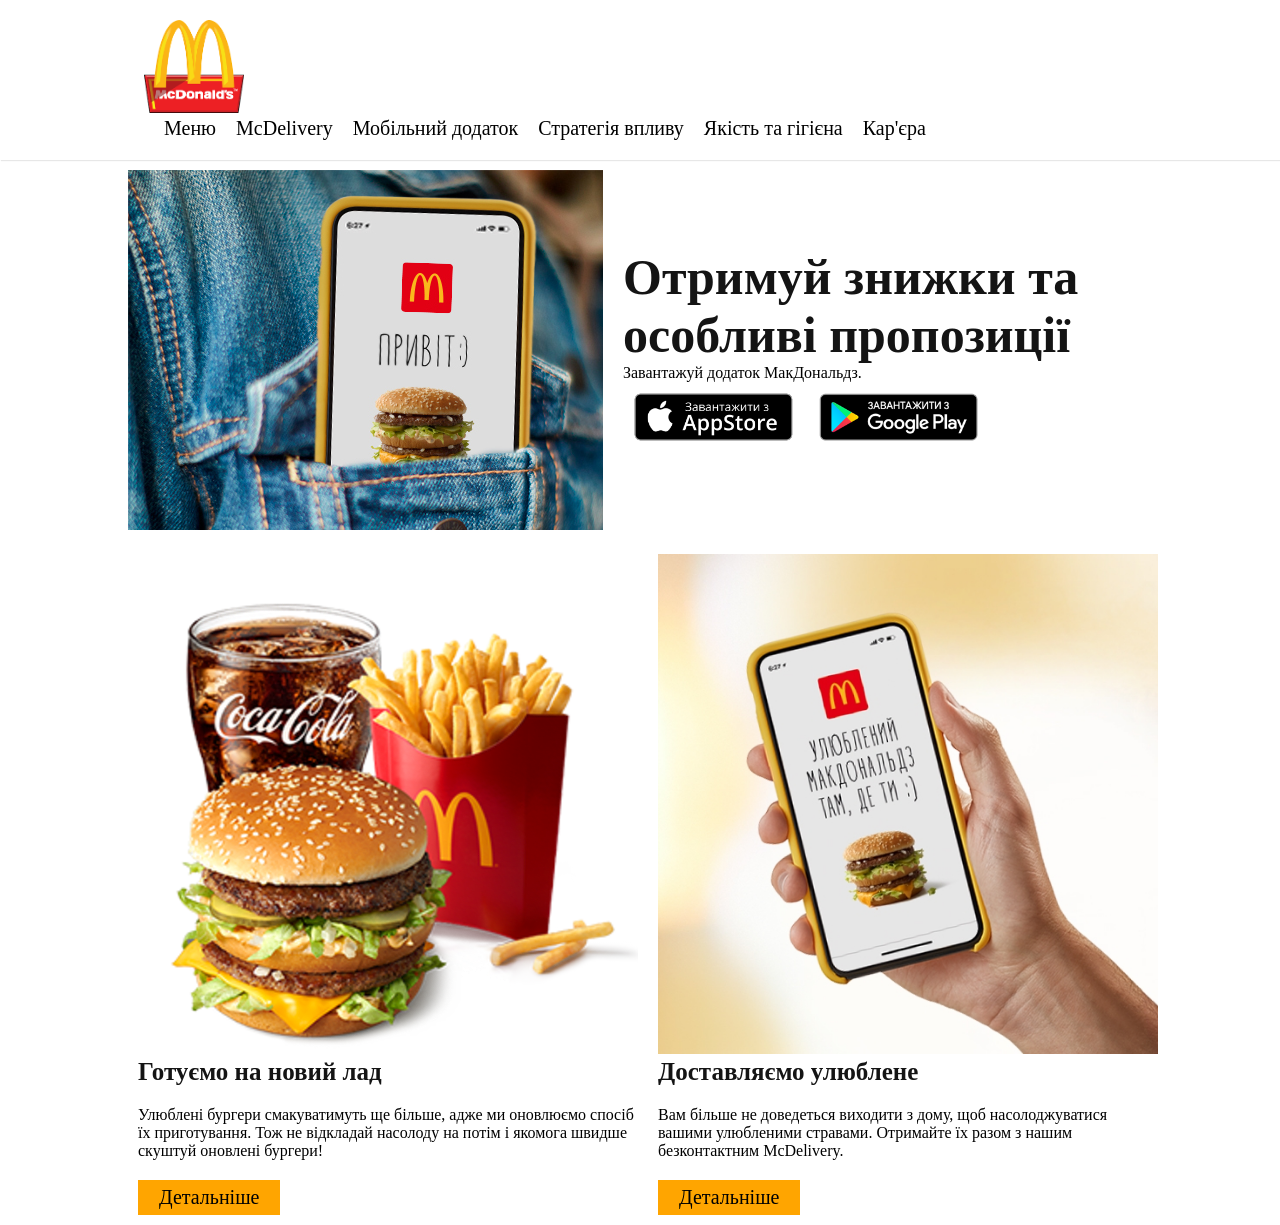
==== home.html @ 18be9994 "added php" ====
<!DOCTYPE html>
<html lang="en">
  <head>
    <meta charset="UTF-8" />
    <meta http-equiv="X-UA-Compatible" content="IE=edge" />
    <meta name="viewport" content="width=device-width, initial-scale=1.0" />
    <title>McDonald's</title>
    <link rel="shortcut icon" href="./img/icon.png" type="image/x-icon" />
    <link rel="stylesheet" href="style.css" />
  </head>
  <body>
    <header>
      <div class="container">
        <a href=""><img class="logo_img" src="./img/icon.png" alt="" /></a>
        <div class="nav">
          <a href="">Меню</a>
          <a href="">McDelivery</a>
          <a href="">Мобільний додаток</a>
          <a href="">Стратегія впливу</a>
          <a href="">Якість та гігієна</a><a href="">Кар'єра</a>
        </div>
      </div>
    </header>
    <main>
      <div class="container">
        <div class="main_block">
          <div class="img_block">
            <img src="./img/photo.jpg" alt="" />
          </div>

          <div class="download_block">
            <h2>Отримуй знижки та особливі пропозиції</h2>
            <p>Завантажуй додаток МакДональдз.</p>
            <img src="./img/app_store.png" alt="" />
            <img src="./img/google_play.png" alt="" />
          </div>
        </div>

        <div class="main_block">
          <div class="main2_item">
            <img src="./img/food.png" alt="" />
            <h3>Готуємо на новий лад</h3>
            <p>
              Улюблені бургери смакуватимуть ще більше, адже ми оновлюємо спосіб
              їх приготування. Тож не відкладай насолоду на потім і якомога
              швидше скуштуй оновлені бургери!
            </p>
            <a href="#" class="details">Детальніше</a>
          </div>

          <div class="main2_item">
            <img src="./img/phone.jpg" alt="" />
            <h3>Доставляємо улюблене</h3>
            <p>
              Вам більше не доведеться виходити з дому, щоб насолоджуватися
              вашими улюбленими стравами. Отримайте їх разом з нашим
              безконтактним McDelivery.
            </p>
            <a href="#" class="details">Детальніше</a>
          </div>
        </div>
      </div>
    </main>
  </body>
</html>
---- style.css ----
* {
  margin: 0;
  padding: 0;
  box-sizing: border-box;
}
header {
  display: flex;
  justify-content: flex-start;
  box-shadow: 1px 1px 1px rgba(20, 20, 20, 0.1);
  padding: 20px;
}
h2 {
  font-size: 50px;
  color: rgb(20, 20, 20);
}
h3 {
  font-size: 25px;
  color: rgb(20, 20, 20);
}
.container {
  width: 80%;
  margin: 0 auto;
}
.logo_img {
  width: 100px;
}
.nav {
  display: flex;
  align-items: flex-end;
}
.nav a {
  text-decoration: none;
  color: black;
  margin-left: 20px;
  display: inline-block;
  font-size: 20px;
}
.main_block {
  display: flex;
  align-items: center;
  padding-top: 10px;
}

.download_block {
  padding-left: 20px;
}
.download_block img {
  height: 70px;
}

.details {
  display: inline-block;
  background-color: orange;
  padding: 5px 20px;
  border: 1px solid orange;
  text-decoration: none;
  color: black;
  font-size: 20px;
}
.details:hover {
  background-color: black;
  border: 1px solid orange;
  text-decoration: underline;
  color: orange;
}
.main2_item {
  margin: 10px;
}
.main2_item p {
  margin: 20px 0;
}
.main2_item img {
  height: 500px;
}
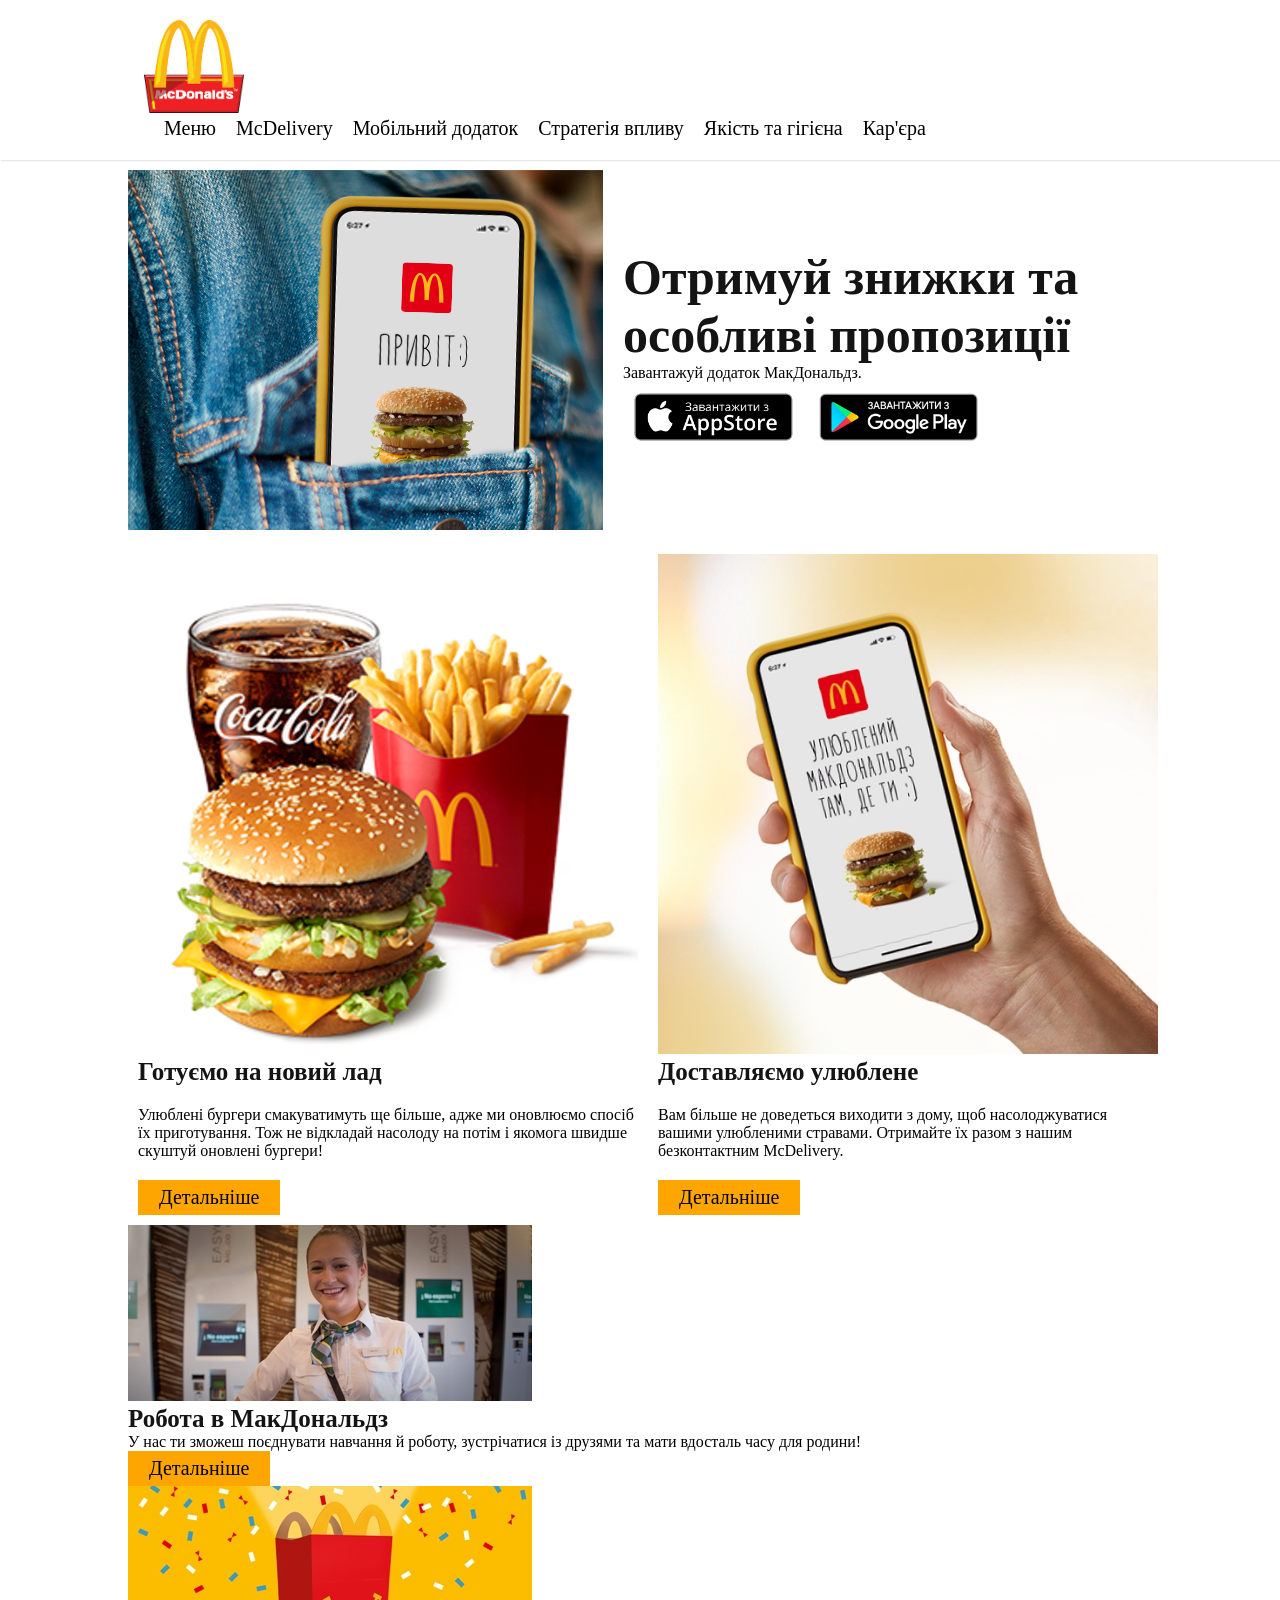
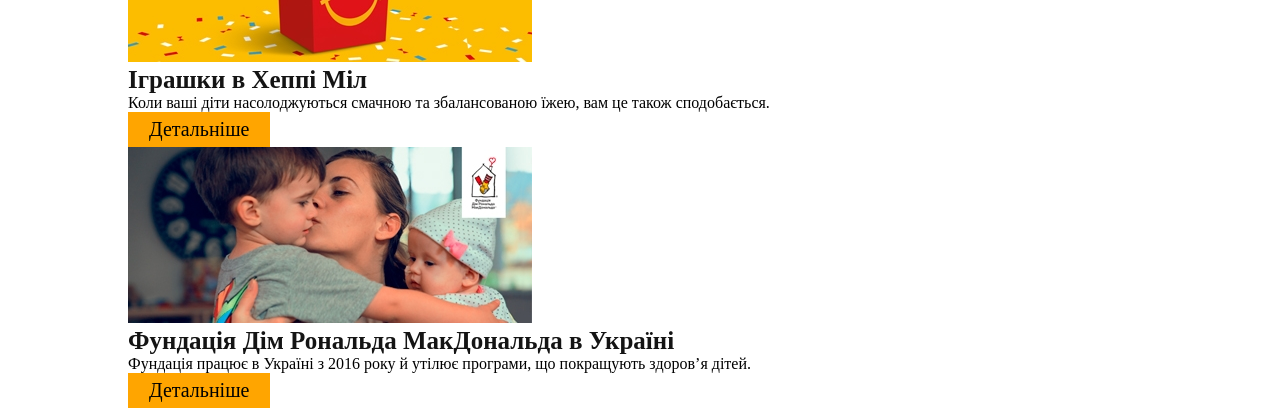
==== commit 441fa85b: "2 commit" ====
--- a/home.html
+++ b/home.html
@@ -59,6 +59,36 @@
             <a href="#" class="details">Детальніше</a>
           </div>
         </div>
+
+        <div class="">
+          <div class="main_item2">
+            <img src="./img/teta.jpg" alt="" />
+            <h3>Робота в МакДональдз</h3>
+            <p>
+              У нас ти зможеш поєднувати навчання й роботу, зустрічатися із
+              друзями та мати вдосталь часу для родини!
+            </p>
+            <a href="#" class="details">Детальніше</a>
+          </div>
+          <div class="">
+            <img src="./img/heppi mil.jpg" alt="" />
+            <h3>Іграшки в Хеппі Міл</h3>
+            <p>
+              Коли ваші діти насолоджуються смачною та збалансованою їжею, вам
+              це також сподобається.
+            </p>
+            <a href="#" class="details">Детальніше</a>
+          </div>
+          <div class="">
+            <img src="./img/mama doch sun.jpg" alt="" />
+            <h3>Фундація Дім Рональда МакДональда в Україні</h3>
+            <p>
+              Фундація працює в Україні з 2016 року й утілює програми, що
+              покращують здоров’я дітей.
+            </p>
+            <a href="#" class="details">Детальніше</a>
+          </div>
+        </div>
       </div>
     </main>
   </body>
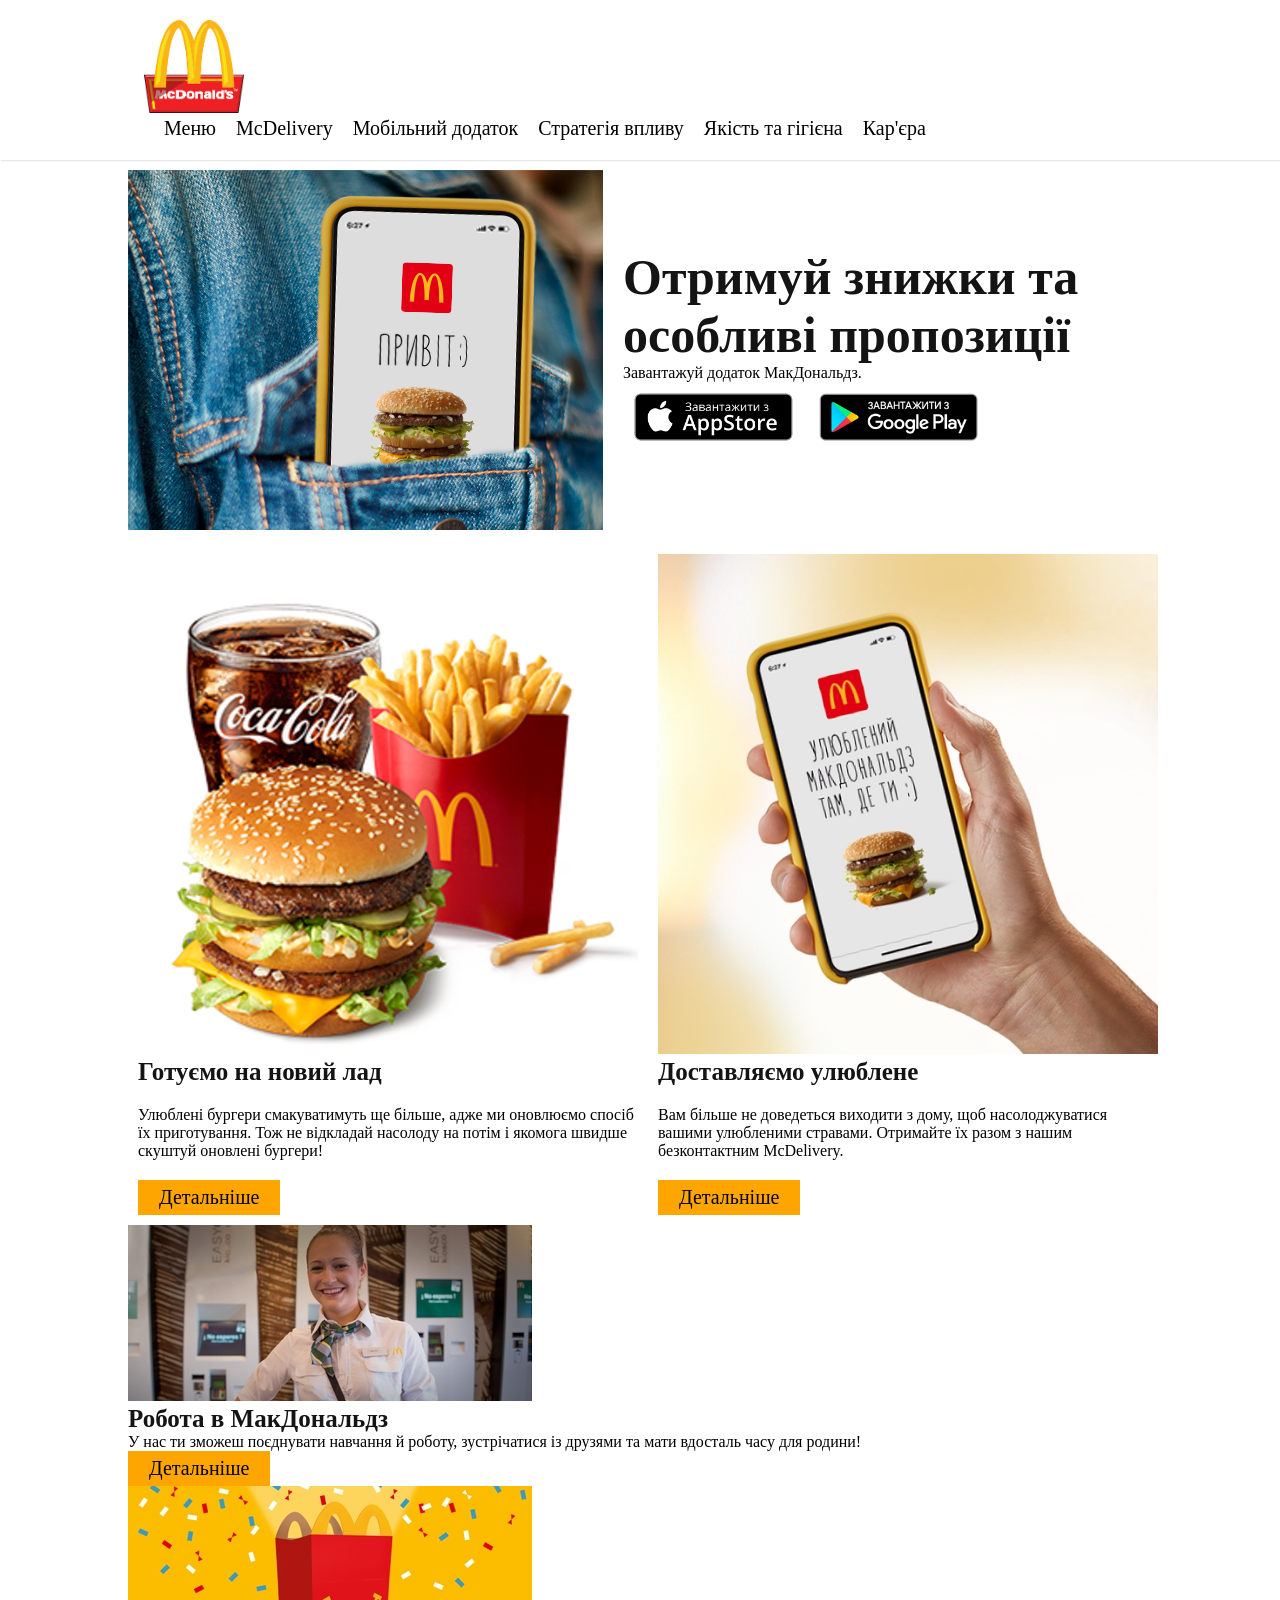
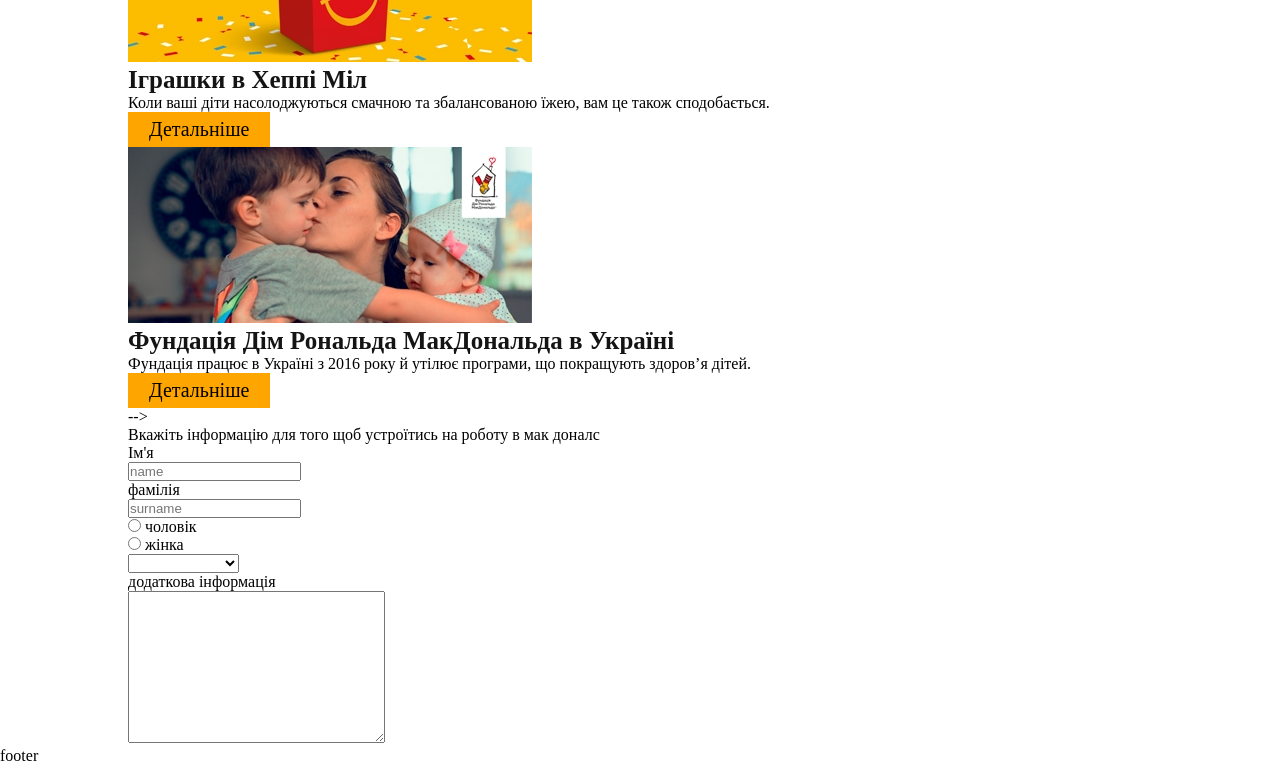
==== commit 5d01cb09: "додав адаптивність" ====
--- a/home.html
+++ b/home.html
@@ -49,7 +49,7 @@
           </div>
 
           <div class="main2_item">
-            <img src="./img/phone.jpg" alt="" />
+            <img src="./img/phone.jpg" class="adapt" alt="" />
             <h3>Доставляємо улюблене</h3>
             <p>
               Вам більше не доведеться виходити з дому, щоб насолоджуватися
@@ -62,7 +62,7 @@
 
         <div class="">
           <div class="main_item2">
-            <img src="./img/teta.jpg" alt="" />
+            <img src="./img/teta.jpg" class="adapt" alt="" />
             <h3>Робота в МакДональдз</h3>
             <p>
               У нас ти зможеш поєднувати навчання й роботу, зустрічатися із
@@ -71,7 +71,7 @@
             <a href="#" class="details">Детальніше</a>
           </div>
           <div class="">
-            <img src="./img/heppi mil.jpg" alt="" />
+            <img src="./img/heppi mil.jpg" class="adapt" alt="" />
             <h3>Іграшки в Хеппі Міл</h3>
             <p>
               Коли ваші діти насолоджуються смачною та збалансованою їжею, вам
@@ -80,7 +80,7 @@
             <a href="#" class="details">Детальніше</a>
           </div>
           <div class="">
-            <img src="./img/mama doch sun.jpg" alt="" />
+            <img src="./img/mama doch sun.jpg" class="adapt" alt="" />
             <h3>Фундація Дім Рональда МакДональда в Україні</h3>
             <p>
               Фундація працює в Україні з 2016 року й утілює програми, що
@@ -89,7 +89,39 @@
             <a href="#" class="details">Детальніше</a>
           </div>
         </div>
+        -->
+
+        <form action="#">
+          <p>
+            Вкажіть інформацію для того щоб устроїтись на роботу в мак доналс
+          </p>
+          <label for="name">Ім'я</label>
+          <br />
+          <input type="text" id="name" placeholder="name" />
+          <br />
+          <label for="surname">фамілія</label>
+          <br />
+          <input type="text" id="surname" placeholder="surname" />
+          <br />
+          <input type="radio" name="sex" id="man" />
+          <label for="man">чоловік</label>
+          <br />
+          <input type="radio" name="sex" id="woman" />
+          <label for="woman">жінка</label>
+          <br />
+          <select name="" id="old">
+            <option value="none"></option>
+            <option value="">до 18р</option>
+            <option value="">від 18р до 40р</option>
+            <option value="">від 40р</option>
+          </select>
+          <br />
+          <label for="info">додаткова інформація</label>
+          <br />
+          <textarea name="info" id="info" cols="30" rows="10"></textarea>
+        </form>
       </div>
     </main>
+    <footer>footer</footer>
   </body>
 </html>
--- a/style.css
+++ b/style.css
@@ -72,3 +72,46 @@
 .main2_item img {
   height: 500px;
 }
+
+@media screen and (max-width: 1260px) {
+  .main_block {
+    flex-direction: column;
+  }
+}
+@media screen and (max-width: 800px) {
+  .main_block {
+    justify-content: center;
+  }
+}
+
+@media screen and (max-width: 800px) {
+  .nav {
+    display: none;
+  }
+  header .container {
+    text-align: center;
+  }
+  .download_block h2 {
+    font-size: 30px;
+  }
+}
+
+@media screen and (max-width: 520px) {
+  .main2_item img {
+    max-width: 500px;
+    width: 100%;
+    height: auto;
+  }
+}
+
+@media screen and (max-width: 495px) {
+  .img_block img {
+    width: 100%;
+  }
+}
+
+@media screen and (max-width: 465px) {
+  .adapt {
+    width: 100%;
+  }
+}
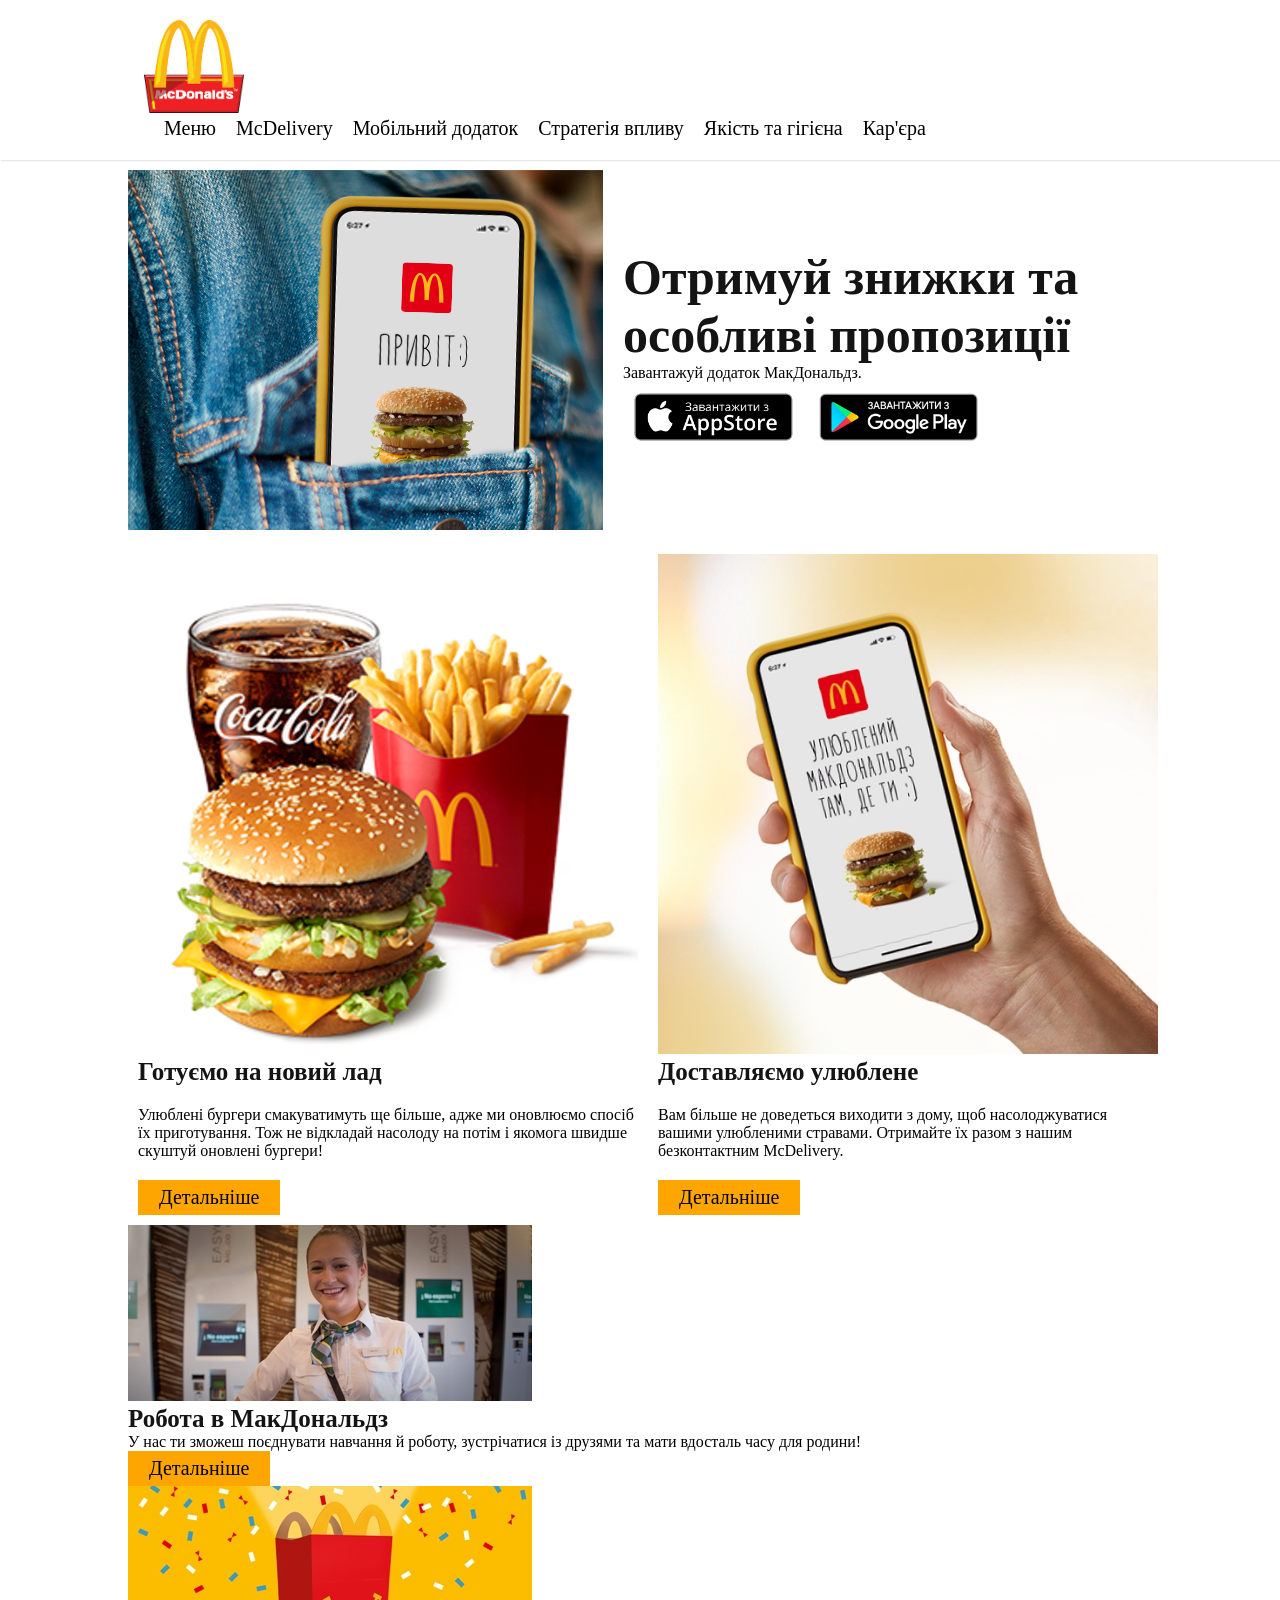
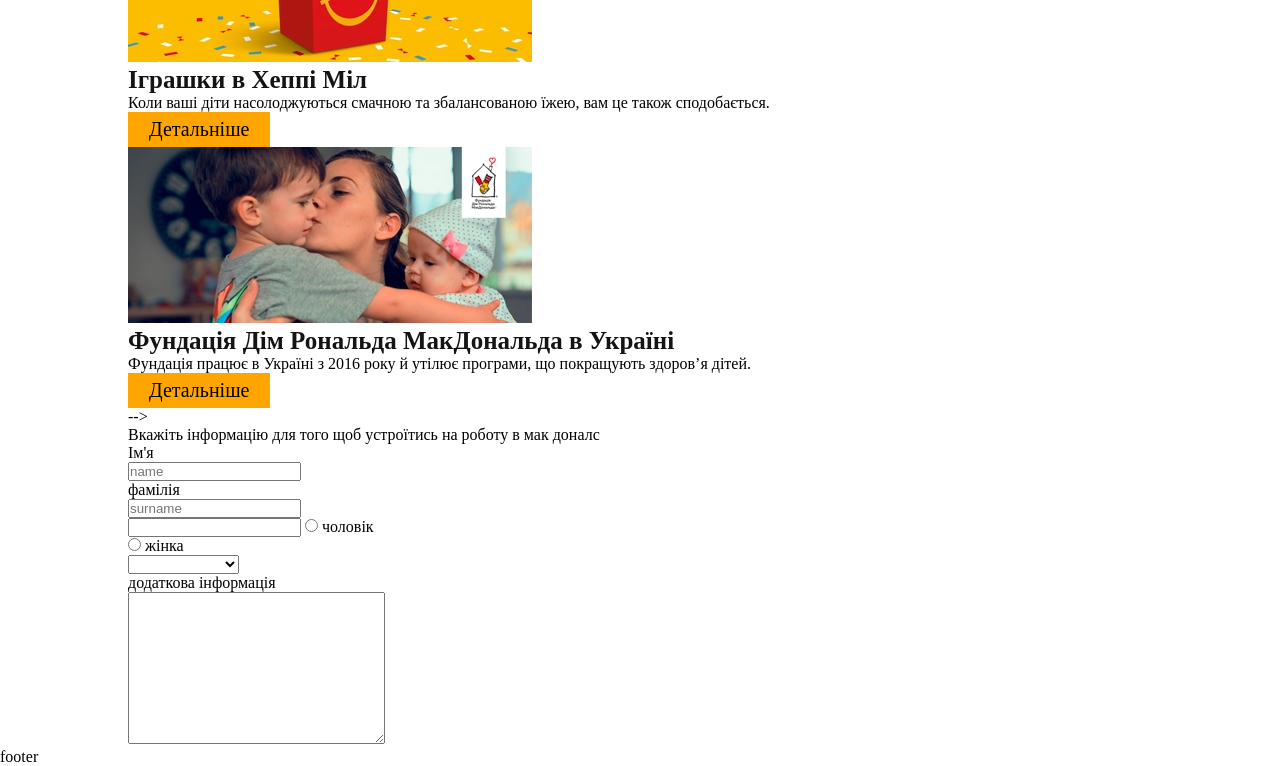
==== commit 8647b848: "додав інформацію" ====
--- a/home.html
+++ b/home.html
@@ -103,6 +103,9 @@
           <br />
           <input type="text" id="surname" placeholder="surname" />
           <br />
+          <label for="tel"></label>
+          <input type="tel" name="" id="tel" />
+
           <input type="radio" name="sex" id="man" />
           <label for="man">чоловік</label>
           <br />
